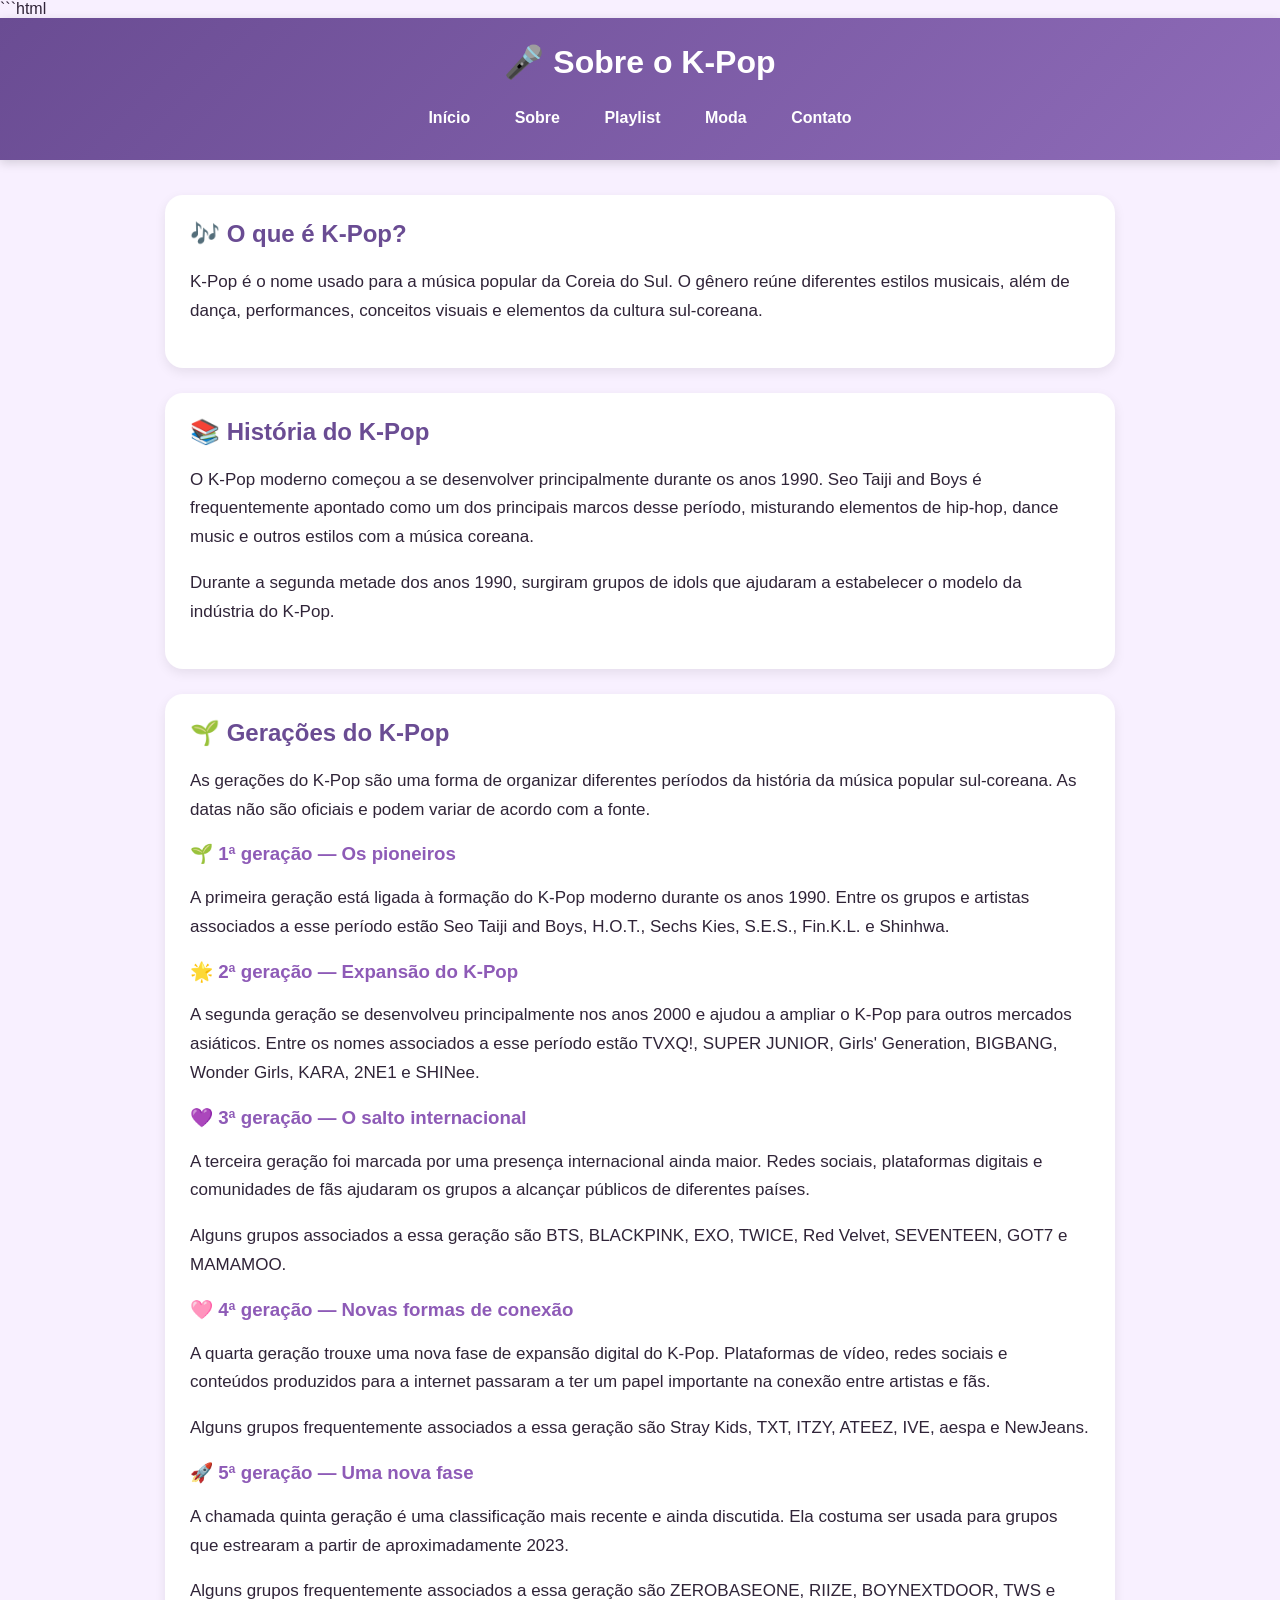
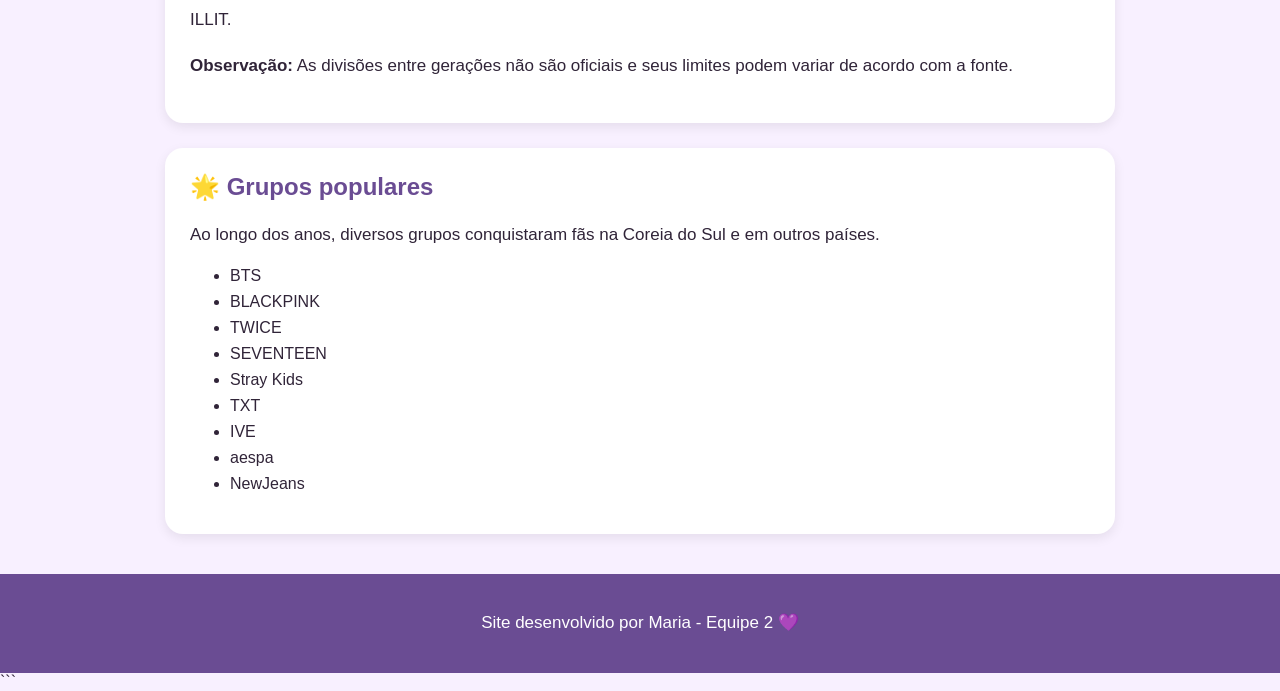
==== sobre.html @ 7ea6e29e "Add files via upload" ====
```html
<!DOCTYPE html>
<html lang="pt-br">

<head>
    <meta charset="UTF-8">
    <title>Sobre o K-Pop</title>
    <link rel="stylesheet" href="style.css">
</head>

<body>

    <header>
        <h1>🎤 Sobre o K-Pop</h1>

        <nav>
            <a href="index.html">Início</a>
            <a href="sobre.html">Sobre</a>
            <a href="playlist.html">Playlist</a>
            <a href="moda.html">Moda</a>
            <a href="contato.html">Contato</a>
        </nav>
    </header>

    <main>

        <section>
            <h2>🎶 O que é K-Pop?</h2>

            <p>
                K-Pop é o nome usado para a música popular da Coreia do Sul.
                O gênero reúne diferentes estilos musicais, além de dança,
                performances, conceitos visuais e elementos da cultura
                sul-coreana.
            </p>
        </section>

        <section>
            <h2>📚 História do K-Pop</h2>

            <p>
                O K-Pop moderno começou a se desenvolver principalmente
                durante os anos 1990. Seo Taiji and Boys é frequentemente
                apontado como um dos principais marcos desse período,
                misturando elementos de hip-hop, dance music e outros
                estilos com a música coreana.
            </p>

            <p>
                Durante a segunda metade dos anos 1990, surgiram grupos
                de idols que ajudaram a estabelecer o modelo da indústria
                do K-Pop.
            </p>
        </section>

        <section>
            <h2>🌱 Gerações do K-Pop</h2>

            <p>
                As gerações do K-Pop são uma forma de organizar diferentes
                períodos da história da música popular sul-coreana.
                As datas não são oficiais e podem variar de acordo com
                a fonte.
            </p>

            <h3>🌱 1ª geração — Os pioneiros</h3>

            <p>
                A primeira geração está ligada à formação do K-Pop moderno
                durante os anos 1990. Entre os grupos e artistas associados
                a esse período estão Seo Taiji and Boys, H.O.T., Sechs Kies,
                S.E.S., Fin.K.L. e Shinhwa.
            </p>

            <h3>🌟 2ª geração — Expansão do K-Pop</h3>

            <p>
                A segunda geração se desenvolveu principalmente nos anos
                2000 e ajudou a ampliar o K-Pop para outros mercados
                asiáticos. Entre os nomes associados a esse período estão
                TVXQ!, SUPER JUNIOR, Girls' Generation, BIGBANG, Wonder Girls,
                KARA, 2NE1 e SHINee.
            </p>

            <h3>💜 3ª geração — O salto internacional</h3>

            <p>
                A terceira geração foi marcada por uma presença internacional
                ainda maior. Redes sociais, plataformas digitais e comunidades
                de fãs ajudaram os grupos a alcançar públicos de diferentes
                países.
            </p>

            <p>
                Alguns grupos associados a essa geração são BTS, BLACKPINK,
                EXO, TWICE, Red Velvet, SEVENTEEN, GOT7 e MAMAMOO.
            </p>

            <h3>🩷 4ª geração — Novas formas de conexão</h3>

            <p>
                A quarta geração trouxe uma nova fase de expansão digital
                do K-Pop. Plataformas de vídeo, redes sociais e conteúdos
                produzidos para a internet passaram a ter um papel importante
                na conexão entre artistas e fãs.
            </p>

            <p>
                Alguns grupos frequentemente associados a essa geração são
                Stray Kids, TXT, ITZY, ATEEZ, IVE, aespa e NewJeans.
            </p>

            <h3>🚀 5ª geração — Uma nova fase</h3>

            <p>
                A chamada quinta geração é uma classificação mais recente
                e ainda discutida. Ela costuma ser usada para grupos que
                estrearam a partir de aproximadamente 2023.
            </p>

            <p>
                Alguns grupos frequentemente associados a essa geração são
                ZEROBASEONE, RIIZE, BOYNEXTDOOR, TWS e ILLIT.
            </p>

            <p>
                <strong>Observação:</strong> As divisões entre gerações não
                são oficiais e seus limites podem variar de acordo com a fonte.
            </p>
        </section>

        <section>
            <h2>🌟 Grupos populares</h2>

            <p>
                Ao longo dos anos, diversos grupos conquistaram fãs na
                Coreia do Sul e em outros países.
            </p>

            <ul>
                <li>BTS</li>
                <li>BLACKPINK</li>
                <li>TWICE</li>
                <li>SEVENTEEN</li>
                <li>Stray Kids</li>
                <li>TXT</li>
                <li>IVE</li>
                <li>aespa</li>
                <li>NewJeans</li>
            </ul>
        </section>

    </main>

    <footer>
        <p>Site desenvolvido por Maria - Equipe 2 💜</p>
    </footer>

</body>

</html>
```
---- style.css ----
/* ===== CONFIGURAÇÕES GERAIS ===== */

body {
    background-color: #f8f0ff;
    color: #302438;
    font-family: Arial, sans-serif;
    margin: 0;
}

/* ===== CABEÇALHO ===== */

header {
    background: linear-gradient(135deg, #6a4c93, #8e6bb8);
    color: white;
    padding: 25px;
    text-align: center;
    box-shadow: 0 3px 10px rgba(0, 0, 0, 0.15);
}

header h1 {
    margin: 0;
    font-size: 32px;
}

/* ===== MENU ===== */

nav {
    margin-top: 20px;
}

nav a {
    color: white;
    text-decoration: none;
    margin: 0 8px;
    padding: 8px 12px;
    border-radius: 20px;
    font-weight: bold;
    display: inline-block;
}

nav a:hover {
    background-color: #d9b8ff;
    color: #4b306b;
}

/* ===== CONTEÚDO ===== */

main {
    max-width: 950px;
    margin: 35px auto;
    padding: 0 20px;
}

section {
    background-color: white;
    padding: 25px;
    margin-bottom: 25px;
    border-radius: 18px;
    box-shadow: 0 4px 12px rgba(0, 0, 0, 0.08);
}

h2 {
    color: #6a4c93;
    margin-top: 0;
}

h3 {
    color: #8e5bb7;
}

p {
    font-size: 17px;
    line-height: 1.7;
}

/* ===== LISTAS ===== */

li {
    margin-bottom: 8px;
}

/* ===== LINKS ===== */

main a {
    color: #7650a8;
    font-weight: bold;
    text-decoration: none;
}

main a:hover {
    text-decoration: underline;
}

/* ===== FORMULÁRIO ===== */

form {
    margin-top: 20px;
}

input,
select,
textarea {
    width: 100%;
    max-width: 600px;
    padding: 12px;
    margin-top: 6px;
    border: 2px solid #dcc8ee;
    border-radius: 10px;
    box-sizing: border-box;
    font-family: Arial, sans-serif;
}

input:focus,
select:focus,
textarea:focus {
    outline: none;
    border-color: #8e6bb8;
}

/* ===== BOTÃO ===== */

button {
    background-color: #6a4c93;
    color: white;
    border: none;
    padding: 12px 25px;
    border-radius: 20px;
    font-size: 16px;
    font-weight: bold;
    cursor: pointer;
}

button:hover {
    background-color: #8e6bb8;
}

/* ===== RODAPÉ ===== */

footer {
    background-color: #6a4c93;
    color: white;
    text-align: center;
    padding: 18px;
    margin-top: 40px;
}
header img {
    width: 180px;
    height: auto;
    display: block;
    margin: 10px auto;
}
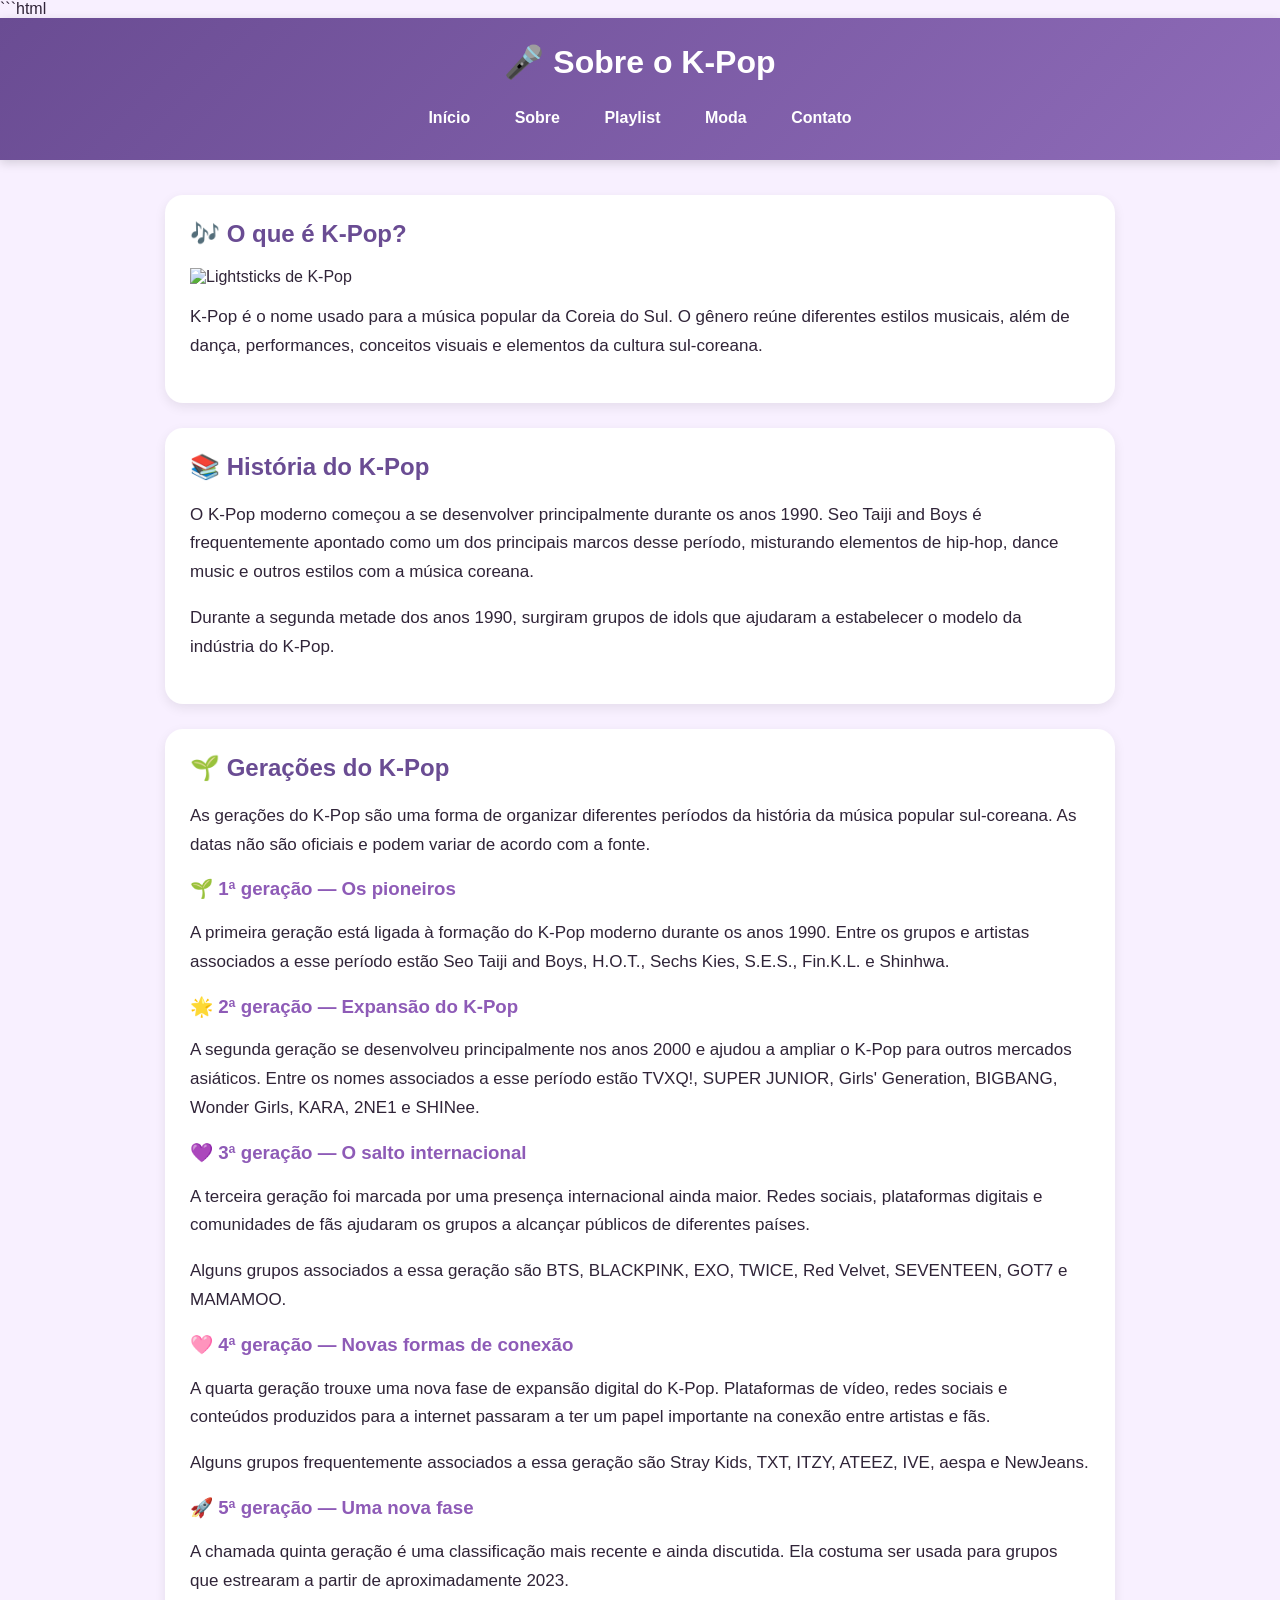
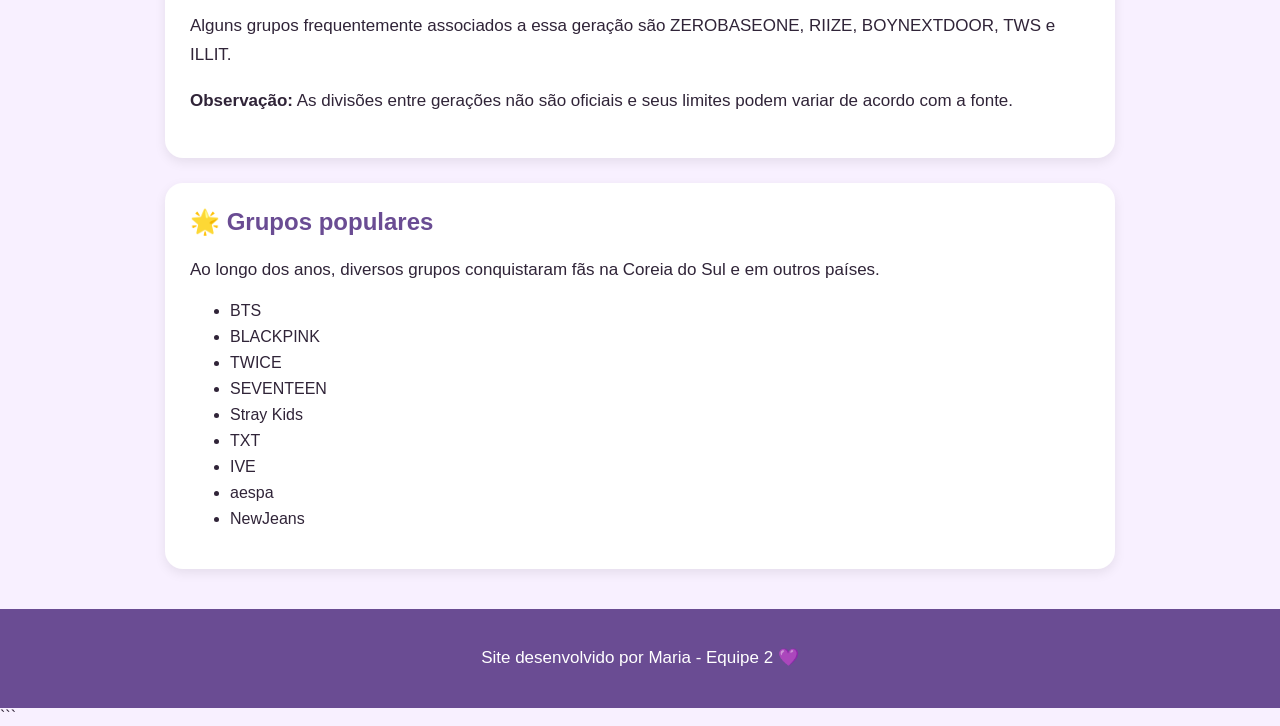
==== commit bf726a95: "colocação das imgs" ====
--- a/sobre.html
+++ b/sobre.html
@@ -26,6 +26,7 @@
 
         <section>
             <h2>🎶 O que é K-Pop?</h2>
+            <img src="kpop_lightstick.jpeg" alt="Lightsticks de K-Pop">
 
             <p>
                 K-Pop é o nome usado para a música popular da Coreia do Sul.
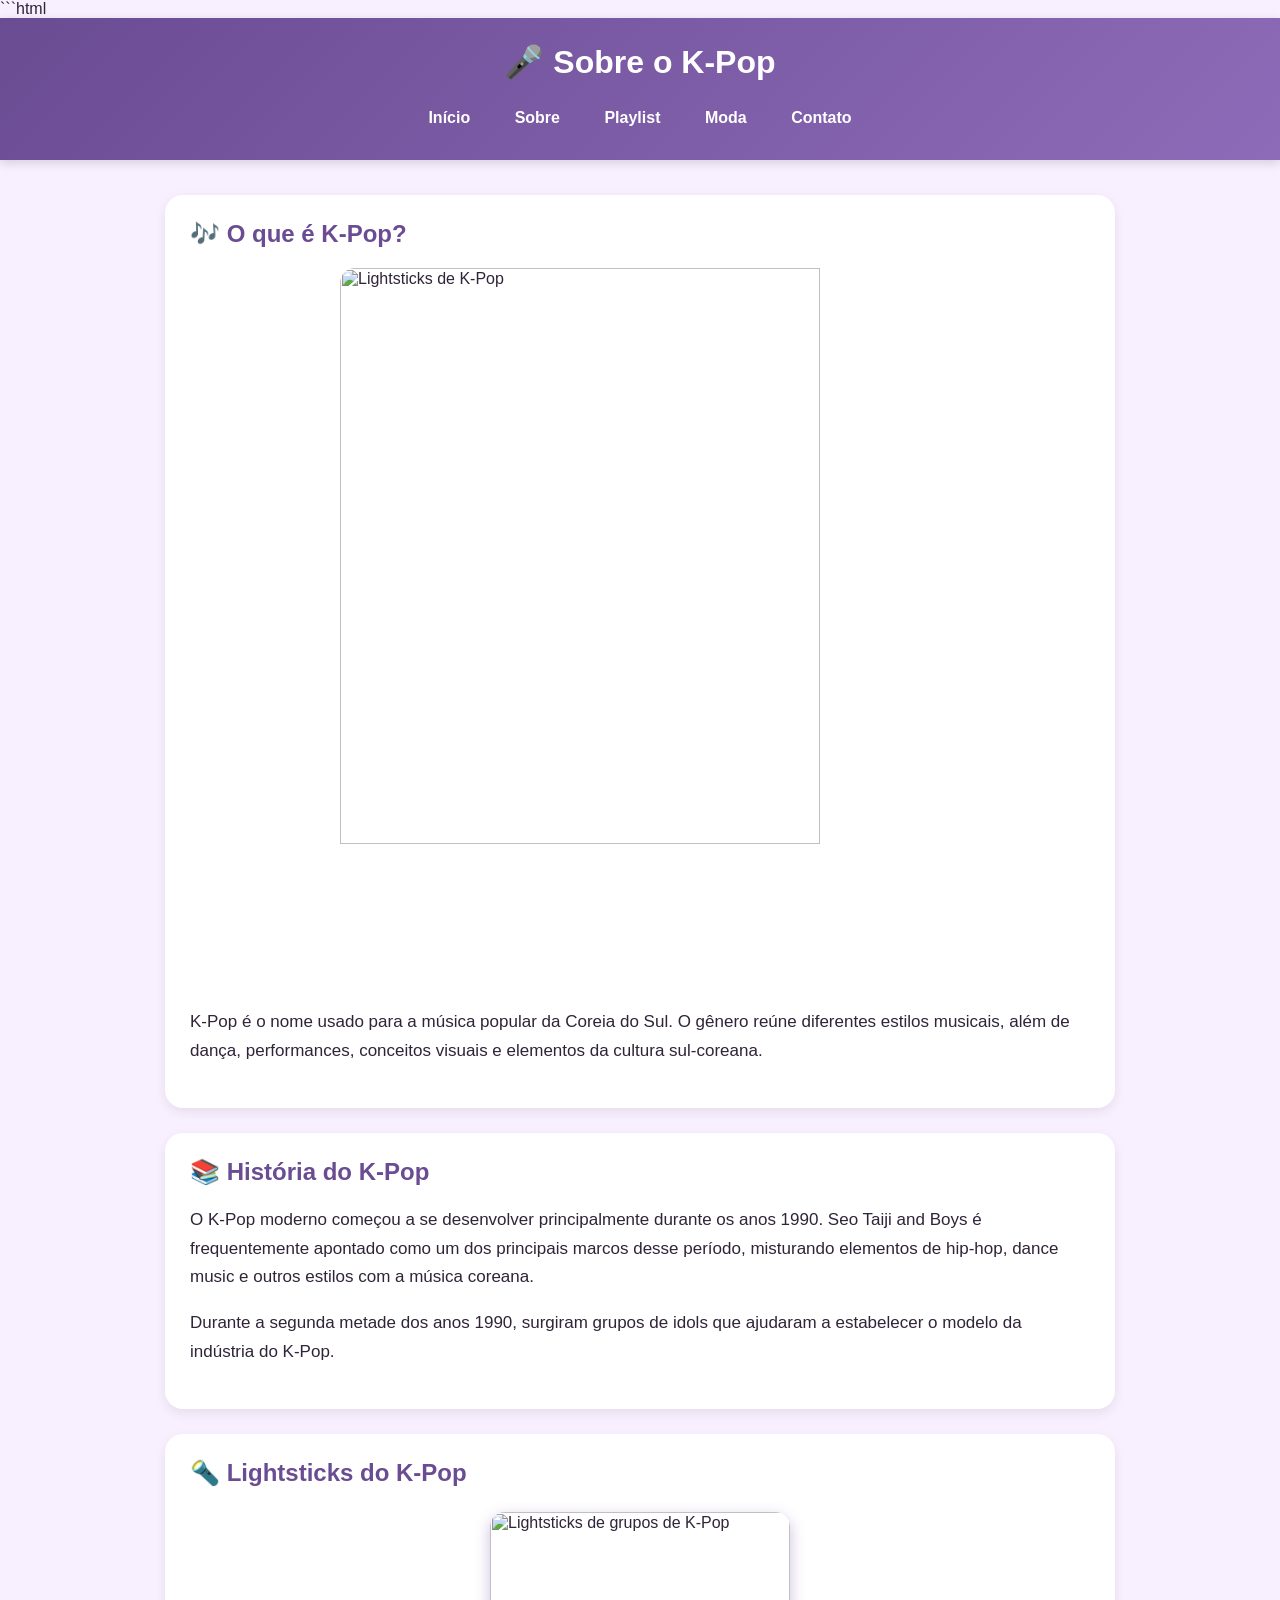
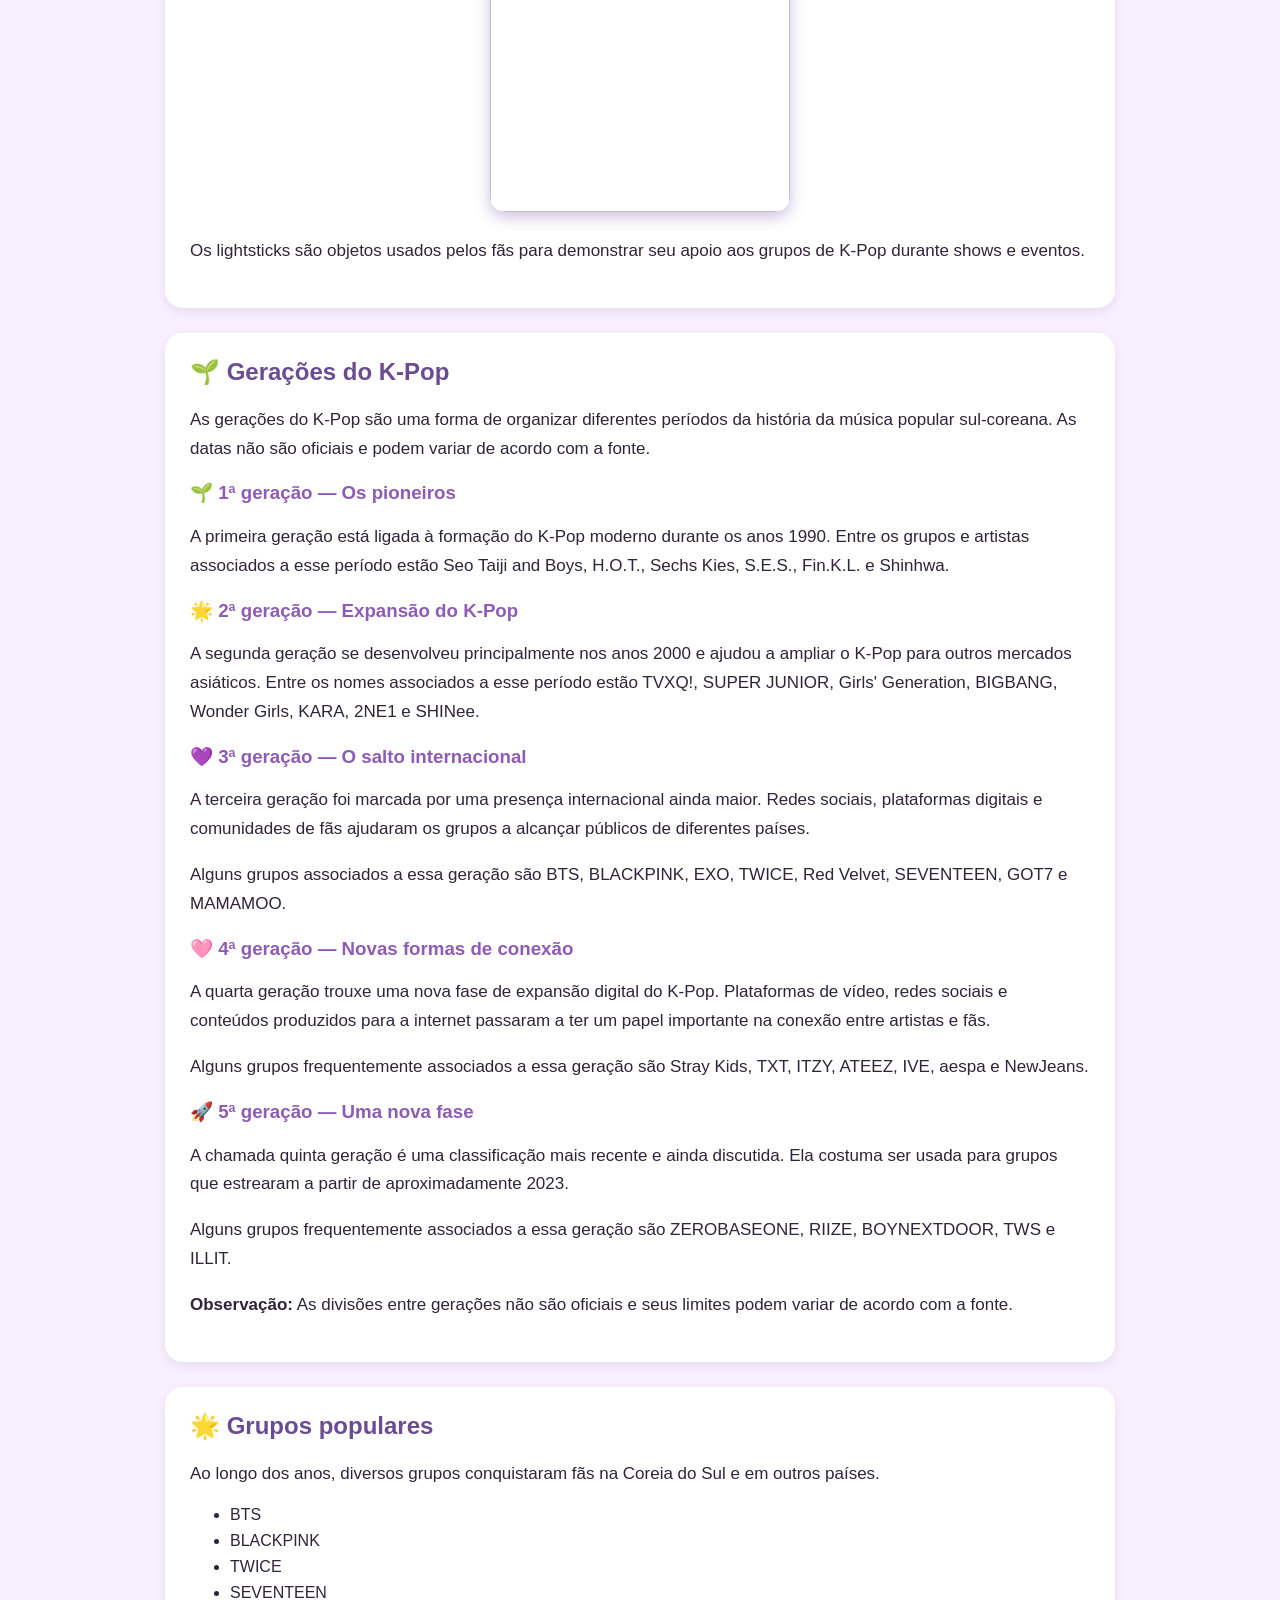
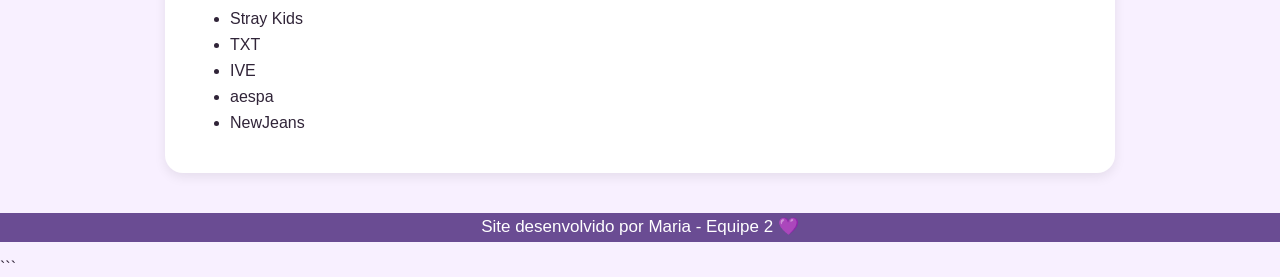
==== commit 90fb498d: "commit" ====
--- a/sobre.html
+++ b/sobre.html
@@ -26,6 +26,7 @@
 
         <section>
             <h2>🎶 O que é K-Pop?</h2>
+
             <img src="kpop_lightstick.jpeg" alt="Lightsticks de K-Pop">
 
             <p>
@@ -53,6 +54,15 @@
                 do K-Pop.
             </p>
         </section>
+        <section>
+    <h2>🔦 Lightsticks do K-Pop</h2>
+
+    <img src="kpop_lightstick.jpeg" alt="Lightsticks de grupos de K-Pop" class="lightsticks">
+
+    <p>
+        Os lightsticks são objetos usados pelos fãs para demonstrar seu apoio aos grupos de K-Pop durante shows e eventos.
+    </p>
+</section>
 
         <section>
             <h2>🌱 Gerações do K-Pop</h2>
--- a/style.css
+++ b/style.css
@@ -63,7 +63,14 @@
     color: #6a4c93;
     margin-top: 0;
 }
-
+.lightsticks {
+    display: block;
+    width: 300px;
+    max-width: 90%;
+    margin: 25px auto;
+    border-radius: 15px;
+    box-shadow: 0 5px 15px rgba(90, 50, 150, 0.3);
+}
 h3 {
     color: #8e5bb7;
 }
@@ -140,7 +147,24 @@
     background-color: #6a4c93;
     color: white;
     text-align: center;
-    padding: 18px;
+    pa
+button {
+    background-color: #6a4c93;
+    color: white;
+    border: none;
+    padding: 12px 25px;
+    border-radius: 20px;
+    font-size: 16px;
+    font-weight: bold;
+    cursor: pointer;
+}
+
+button:hover {
+    background-color: #8e6bb8;
+}
+
+/* ===== RODAPÉ ===== */
+dding: 18px;
     margin-top: 40px;
 }
 header img {
@@ -148,4 +172,32 @@
     height: auto;
     display: block;
     margin: 10px auto;
+}
+section img {
+    width: 80%;
+    max-width: 600px;
+    display: block;
+    margin: 20px auto;
+    border-radius: 15px;
+}bb8;
+
+{
+
+/* ===== RODAPÉ ===== */
+dding: 18px;
+    margin-top: 40px;
+}
+header img {
+    width: 180px;
+    height: auto;
+    display: block;
+    margin: 10px auto;
+}
+.lightsticks {
+    display: block;
+    width: 300px;
+    max-width: 90%;
+    margin: 25px auto;
+    border-radius: 15px;
+    box-shadow: 0 5px 15px rgba(90, 50, 150, 0.3);
 }
